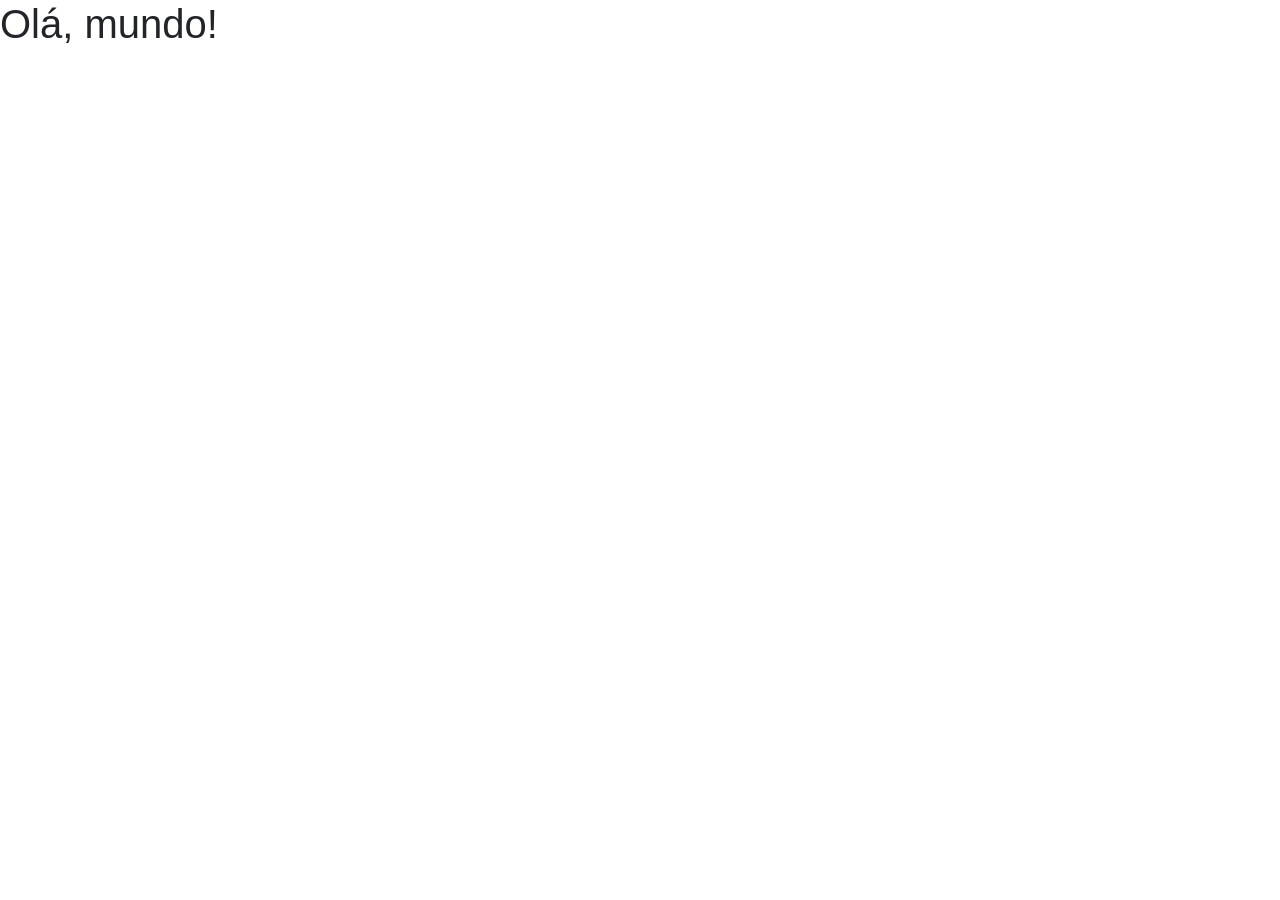
==== portifolio.html @ c879011b "commit inicial" ====
<!DOCTYPE html>
<html lang="pt-br">
  <head>
    <!-- Meta tags Obrigatórias -->
    <meta charset="utf-8">
    <meta name="viewport" content="width=device-width, initial-scale=1, shrink-to-fit=no">
    <!-- Bootstrap CSS -->
    <link rel="stylesheet" href="https://stackpath.bootstrapcdn.com/bootstrap/4.1.3/css/bootstrap.min.css" integrity="sha384-MCw98/SFnGE8fJT3GXwEOngsV7Zt27NXFoaoApmYm81iuXoPkFOJwJ8ERdknLPMO" crossorigin="anonymous">
    <link rel="stylesheet" href="stylePort.css">
    <title>Olá, mundo!</title>
  </head>
  <body>
    <h1>Olá, mundo!</h1>

    <!-- JavaScript (Opcional) -->
    <!-- jQuery primeiro, depois Popper.js, depois Bootstrap JS -->
    <script src="https://code.jquery.com/jquery-3.3.1.slim.min.js" integrity="sha384-q8i/X+965DzO0rT7abK41JStQIAqVgRVzpbzo5smXKp4YfRvH+8abtTE1Pi6jizo" crossorigin="anonymous"></script>
    <script src="https://cdnjs.cloudflare.com/ajax/libs/popper.js/1.14.3/umd/popper.min.js" integrity="sha384-ZMP7rVo3mIykV+2+9J3UJ46jBk0WLaUAdn689aCwoqbBJiSnjAK/l8WvCWPIPm49" crossorigin="anonymous"></script>
    <script src="https://stackpath.bootstrapcdn.com/bootstrap/4.1.3/js/bootstrap.min.js" integrity="sha384-ChfqqxuZUCnJSK3+MXmPNIyE6ZbWh2IMqE241rYiqJxyMiZ6OW/JmZQ5stwEULTy" crossorigin="anonymous"></script>
  </body>
</html>
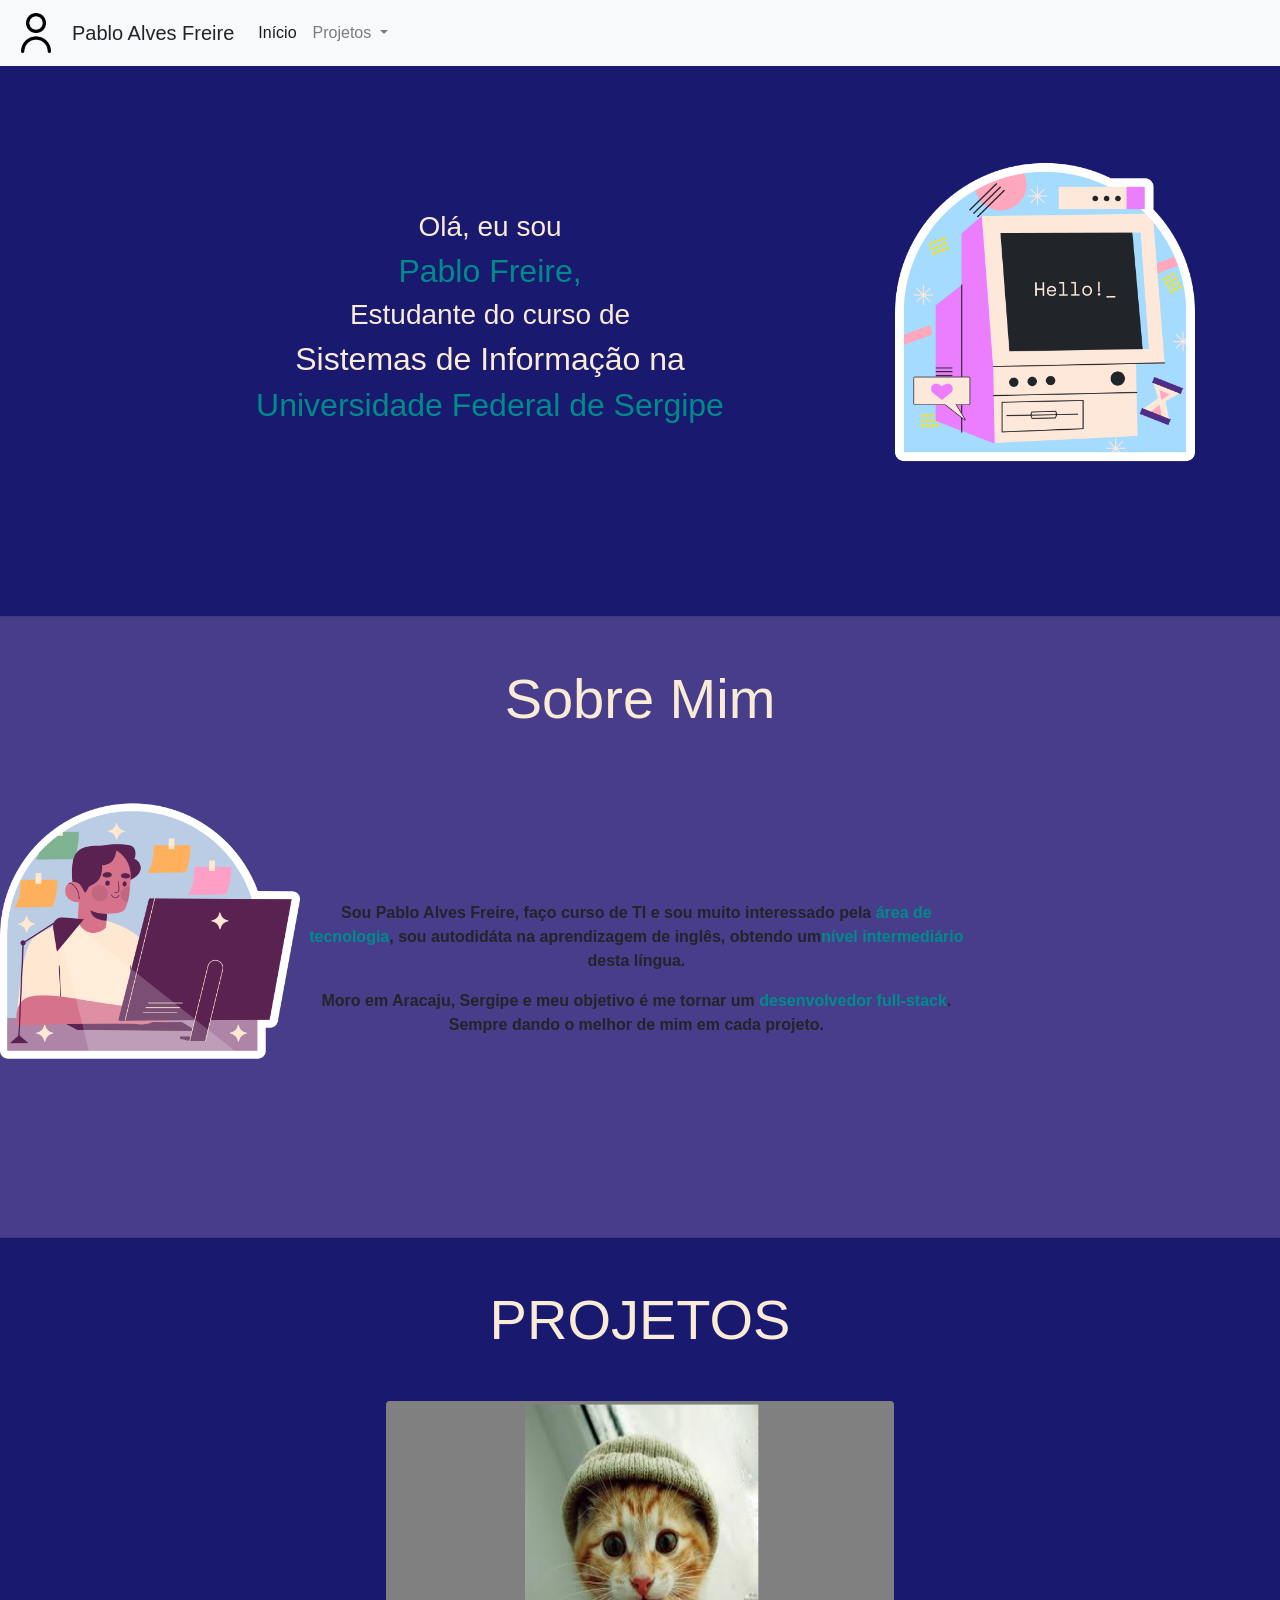
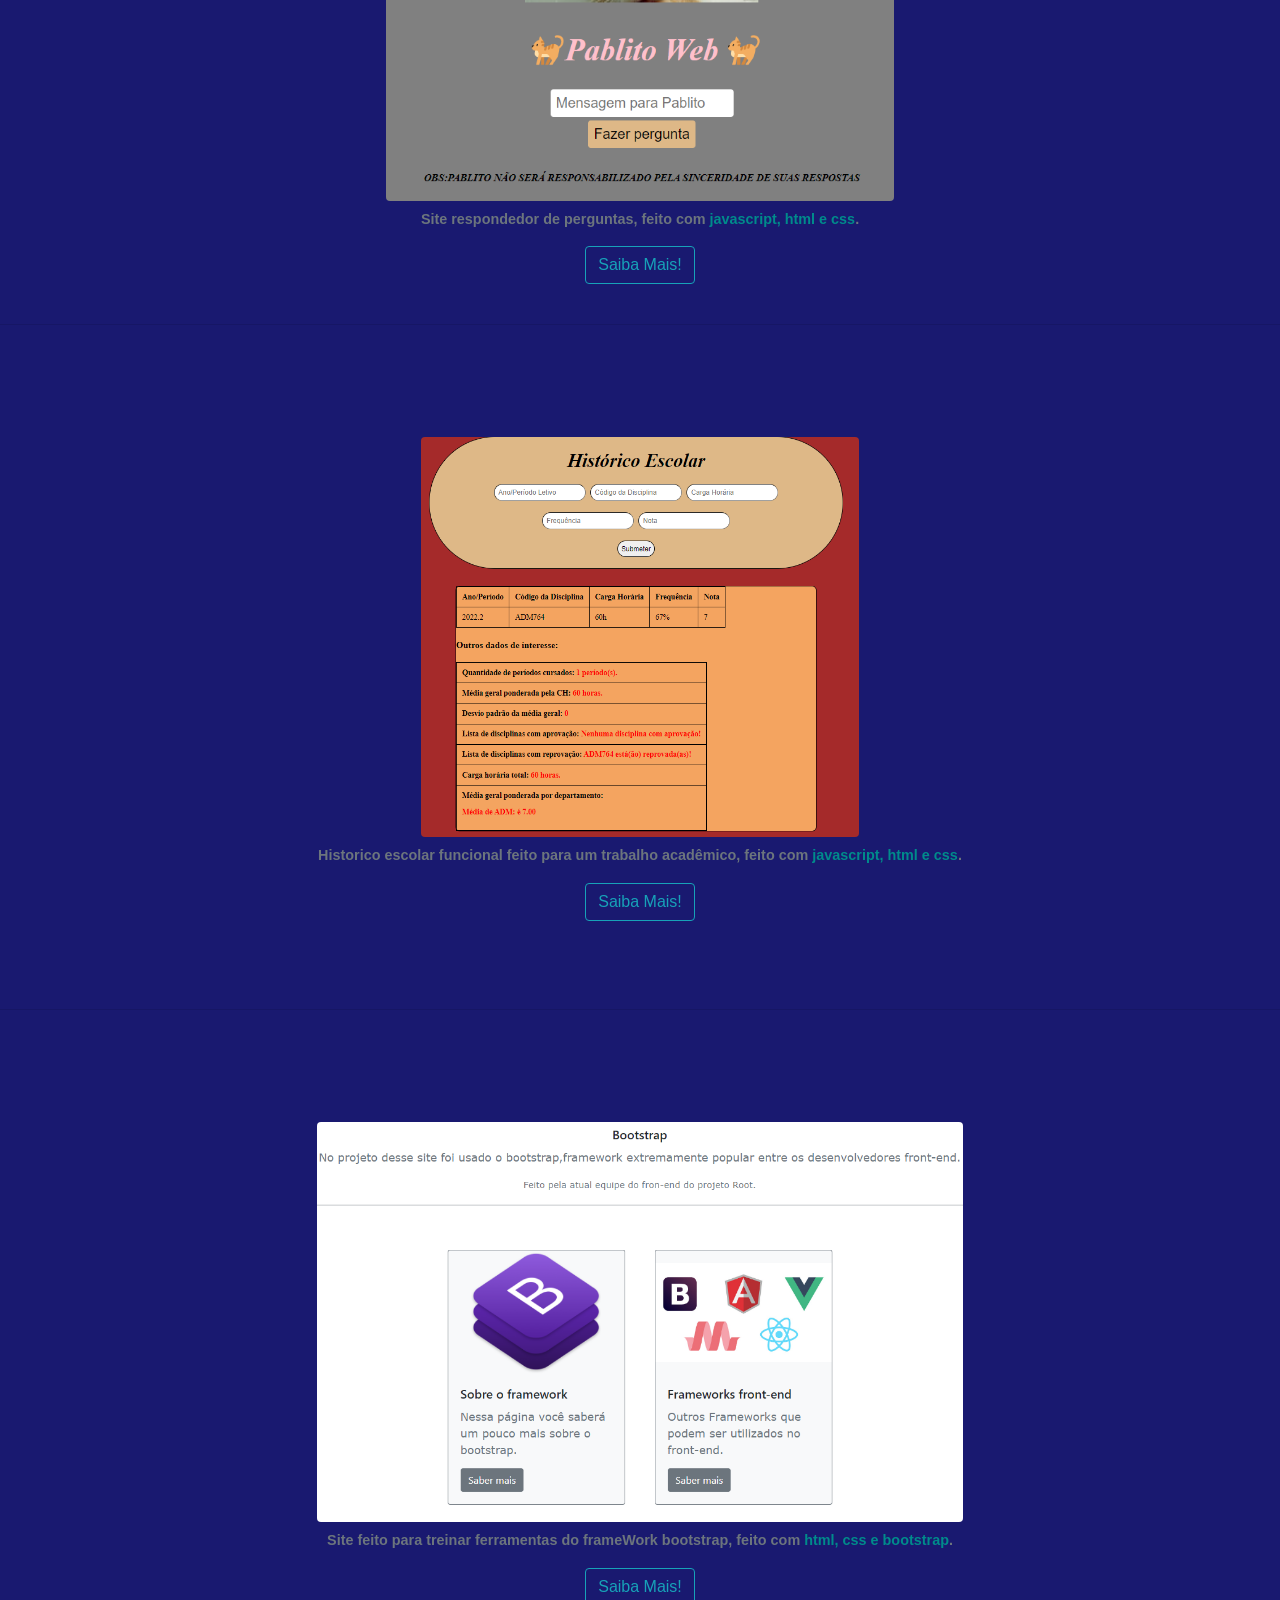
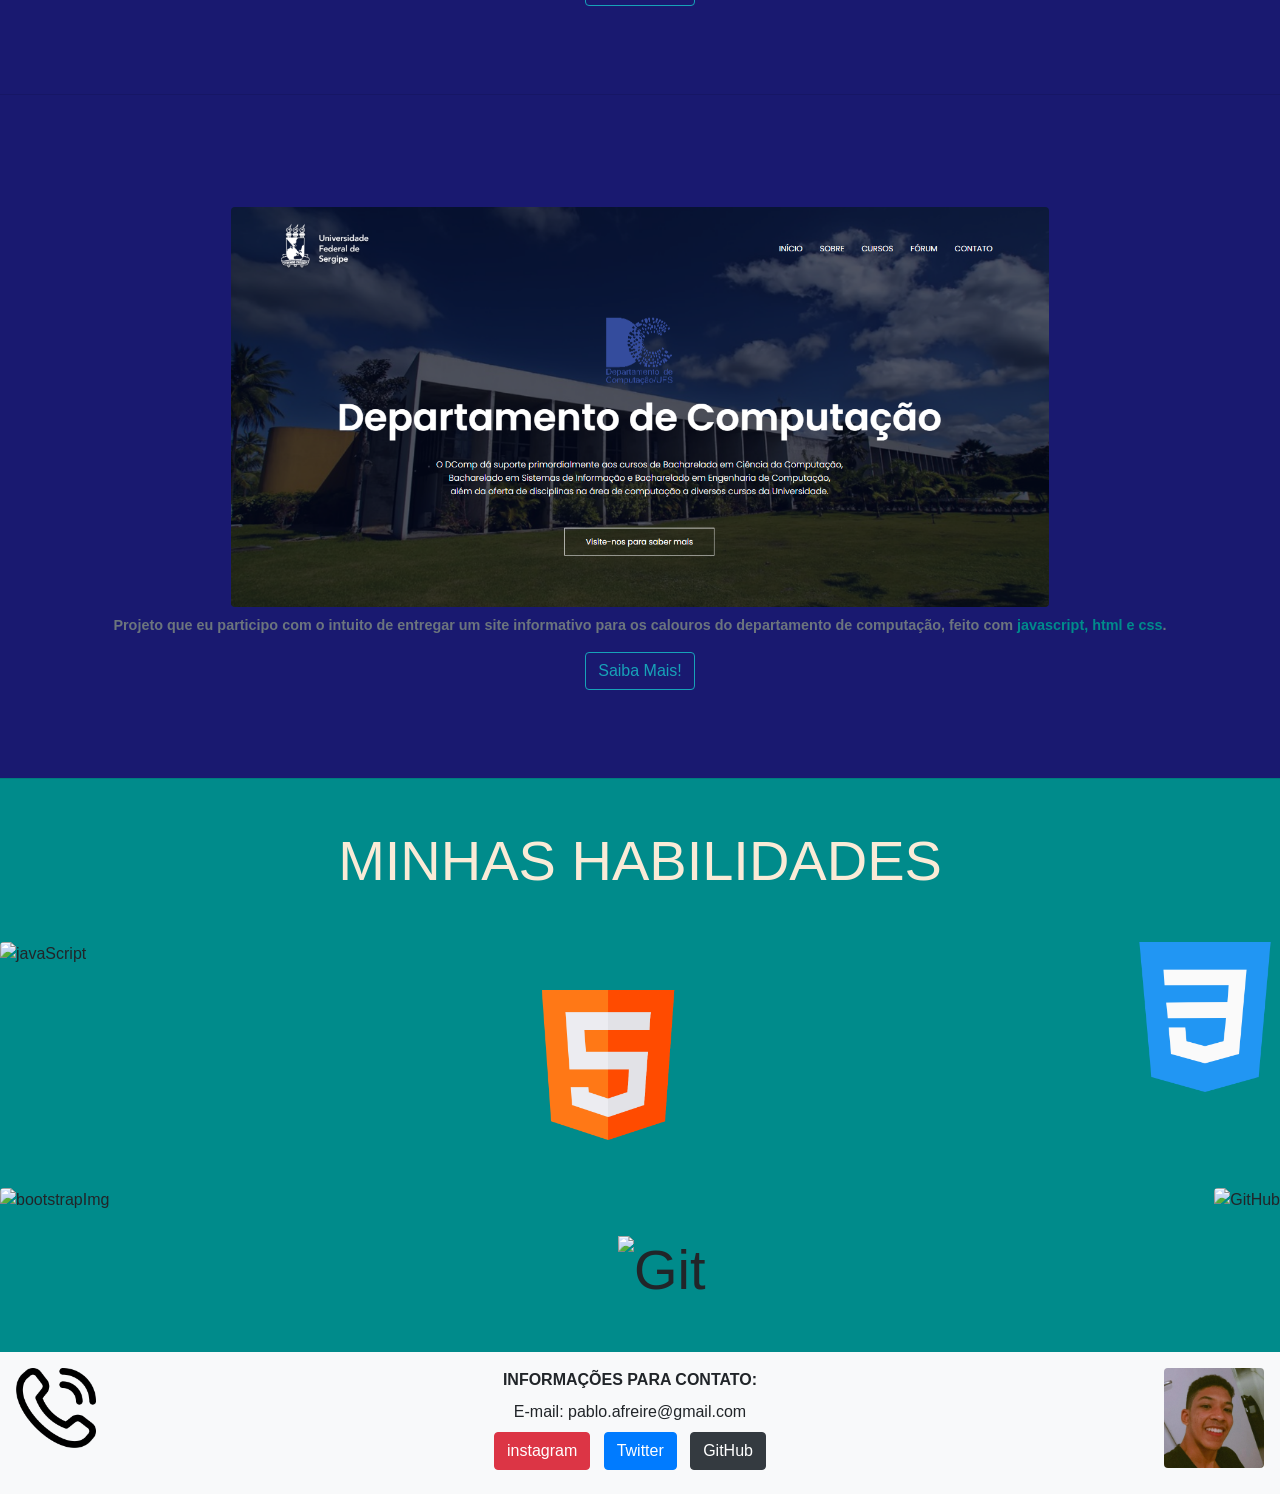
==== commit 7e60595a: "Muitas alterações" ====
--- a/portifolio.html
+++ b/portifolio.html
@@ -7,13 +7,167 @@
     <!-- Bootstrap CSS -->
     <link rel="stylesheet" href="https://stackpath.bootstrapcdn.com/bootstrap/4.1.3/css/bootstrap.min.css" integrity="sha384-MCw98/SFnGE8fJT3GXwEOngsV7Zt27NXFoaoApmYm81iuXoPkFOJwJ8ERdknLPMO" crossorigin="anonymous">
     <link rel="stylesheet" href="stylePort.css">
-    <title>Olá, mundo!</title>
+    <title>Portifólio</title>
   </head>
   <body>
-    <h1>Olá, mundo!</h1>
+    <nav class="navbar navbar-expand-lg navbar-light bg-light">
+        <a class="navbar-brand font-family-nav"><img class="root-image" src="do-utilizador.png" >
+        <a class="navbar-brand">Pablo Alves Freire</a>
+        <button class="navbar-toggler" type="button" data-toggle="collapse" data-target="#conteudoNavbarSuportado" aria-controls="conteudoNavbarSuportado" aria-expanded="false" aria-label="Alterna navegação">
+          <span class="navbar-toggler-icon"></span>
+        </button>
+      
+        <div class="collapse navbar-collapse" id="conteudoNavbarSuportado">
+          <ul class="navbar-nav mr-auto">
+            <li class="nav-item active">
+              <a class="nav-link" href="portifolio.html">Início <span class="sr-only">(página atual)</span></a>
+            </li>
+            <li class="nav-item dropdown">
+              <a class="nav-link dropdown-toggle" href="#" id="navbarDropdown" role="button" data-toggle="dropdown" aria-haspopup="true" aria-expanded="false">
+                Projetos
+              </a>
+              <div class="dropdown-menu" aria-labelledby="navbarDropdown">
+                <a class="dropdown-item" href="https://ypabloo.github.io/PablitoWeb/">Bola de Cristal</a>
+                <div class="dropdown-divider"></div>
+                <a class="dropdown-item" href="https://github.com/yPabloo/historicoEscolarFuncional">Hístorico Escolar</a>
+                <div class="dropdown-divider"></div>
+                <a class="dropdown-item" href="https://gyovani19.github.io/dcomp-lite/">Futuro Site de Calouro</a>
+                <div class="dropdown-divider"></div>
+                <a class="dropdown-item" href="https://github.com/leticiare/TarefaFramework">Uso do Bootstrap na prática</a>
+              </div>
+            </li>
+          </ul>
+        </div>
+    </nav>
+    <br>
+    <br>
+    <br>
+    <br>
+    <div class="container">
+      <img class="rounded float-right" src="retro.png" alt="compRetro" style="height: 300px;">
+      <br>
+      <br>
+      <h3>Olá, eu sou </h3>
+      <h2 style="color: #008B8B;">Pablo Freire,</h2>
+      <h3>Estudante do curso de  </h3> 
+      <h2>Sistemas de Informação na</h2>
+      <h2 style="color: #008B8B;">Universidade Federal de Sergipe</h2>
+    </div>
+    <br>
+    <br>
+    <br>
+    <br>
+    <br>
+    <br>
+    <br>
 
-    <!-- JavaScript (Opcional) -->
-    <!-- jQuery primeiro, depois Popper.js, depois Bootstrap JS -->
+    <div class="Pag2">
+      <hr>
+      <div>
+        <h2 id="letra" class="mt-5 mb-5 text-center display-4">Sobre Mim</h2>
+      </div>
+      <img class="rounded float-left" src="escritorio.png" alt="compRetro" style="height: 300px;">
+      <br>
+      <br>
+      <br>
+      <br>
+      <br>
+      <div id="texto">
+        <p><strong>Sou Pablo Alves Freire, faço curso de TI e sou muito interessado pela <strong style="color: #008B8B;">área de tecnologia</strong>, sou autodidáta na aprendizagem de inglês, obtendo um<strong style="color: #008B8B;">nível intermediário</strong>  desta língua.</strong> </p>
+        <p><strong>Moro em Aracaju, Sergipe e meu objetivo é me tornar um <strong style="color: #008B8B;">desenvolvedor full-stack</strong>. Sempre dando o melhor de mim em cada projeto.</strong> </p>
+      </div>
+      <br>
+      <br>
+      <br>
+      <br>
+      <br>
+      <br>
+      <br>
+      <hr>
+    </div>
+    <div class="Pag3">
+      <div>
+        <h2 id="letra" class="mt-5 mb-5 text-center display-4">PROJETOS</h2>
+      </div>
+      <figure class="figure">
+        <img src="pablitoWeb.png" class="figure-img img-fluid rounded" alt="pablito_web" style="height: 400px;">
+        <figcaption class="figure-caption"><strong>Site respondedor de perguntas, feito com <strong style="color: #008B8B;">javascript, html e css</strong>.</strong> </figcaption>
+      </figure>
+      <div class="nomes text-center mb-2"><a class="btn btn-outline-info" href="https://ypabloo.github.io/PablitoWeb/" role="button">Saiba Mais!</a>
+      <br>
+      <br>
+      <hr>
+    </div>
+    <div class="Pag3">
+      <br>
+      <br>
+      <br>
+      <br>
+      <figure class="figure">
+        <img src="historico2.png" class="figure-img img-fluid rounded" alt="historicoEscolar" style="height: 400px;">
+        <figcaption class="figure-caption"><strong>Historico escolar funcional feito para um trabalho acadêmico, feito com <strong style="color: #008B8B;">javascript, html e css</strong>.</strong> </figcaption>
+      </figure>
+      <div class="nomes text-center mb-2"><a class="btn btn-outline-info" href="https://github.com/yPabloo/historicoEscolarFuncional" role="button">Saiba Mais!</a>
+      <br>
+      <br>
+      <br>
+      <br>
+      <hr>
+    </div>
+    <div class="Pag3">
+      <br>
+      <br>
+      <br>
+      <br>
+      <figure class="figure">
+        <img src="bootsctrap.png" class="figure-img img-fluid rounded" alt="bootstrapTeste" style="height: 400px;">
+        <figcaption class="figure-caption"><strong>Site feito para treinar ferramentas do frameWork bootstrap, feito com <strong style="color: #008B8B;">html, css e bootstrap</strong>.</strong> </figcaption>
+      </figure>
+      <div class="nomes text-center mb-2"><a class="btn btn-outline-info" href="https://github.com/leticiare/TarefaFramework" role="button">Saiba Mais!</a>
+      <br>
+      <br>
+      <br>
+      <br>
+      <hr>
+    </div>
+    <div class="Pag3">
+      <br>
+      <br>
+      <br>
+      <br>
+      <figure class="figure">
+        <img src="dcomp" class="figure-img img-fluid rounded" alt="projetoDcomp" style="height: 400px;">
+        <figcaption class="figure-caption"><strong>Projeto que eu participo com o intuito de entregar um site informativo para os calouros do departamento de computação, feito com <strong style="color: #008B8B;">javascript, html e css</strong>.</strong> </figcaption>
+      </figure>
+      <div class="nomes text-center mb-2"><a class="btn btn-outline-info" href="https://gyovani19.github.io/dcomp-lite/" role="button">Saiba Mais!</a>
+      <br>
+      <br>
+      <br>
+      <br>
+      
+    </div>
+    <div class="Pag4">
+      <hr>
+      <div>
+        <h2 id="letra" class="mt-5 mb-5 text-center display-4">MINHAS HABILIDADES</h2>
+      </div>
+      <div>
+        <img src="https://raw.githubusercontent.com/devicons/devicon/master/icons/javascript/javascript-plain.svg" class="rounded float-left" alt="javaScript" style="height: 150px;">
+        <img src="html.png" class="mt-5 mb-5 text-center display-4" alt="html" style="height: 150px;">
+        <img src="css-3.png" class="rounded float-right" alt="css" style="height: 150px;">
+      </div>
+      <img src="https://raw.githubusercontent.com/devicons/devicon/master/icons/bootstrap/bootstrap-original.svg" class="rounded float-left" alt="bootstrapImg" style="height: 150px;">
+      <img src="https://raw.githubusercontent.com/devicons/devicon/master/icons/git/git-original.svg" class="mt-5 mb-5 text-center display-4" alt="Git" style="height: 150px;">
+      <img src="https://raw.githubusercontent.com/devicons/devicon/master/icons/github/github-original.svg" class="rounded float-right" alt="GitHub" style="height: 150px;">
+    
+    <footer class="footer bg-light p-3"> 
+      <img class="rounded float-right" src="pablo.jpg" style="height: 100px;">
+      <img class="rounded float-left" src="chamada-telefonica.png" style="height: 80px;"><div class="nomes text-center mb-2"><p class="d-inline p-2"><strong>INFORMAÇÕES PARA CONTATO:</strong></p></div> 
+      <div class="nomes text-center mb-2"><p class="d-inline p-2">E-mail: pablo.afreire@gmail.com</p></div>
+      <div class="nomes text-center mb-2"><a class="btn btn-danger" href="https://www.instagram.com/hi_pabloo/" role="button">instagram</a>&nbsp;&nbsp;&nbsp;<a class="btn btn-primary" href="https://twitter.com/PabloAlvesFreir" role="button">Twitter</a>&nbsp;&nbsp;&nbsp;<a class="btn btn-dark" href="https://github.com/yPabloo" role="button">GitHub</a></div>
+    </footer>
+    </div>
+    
     <script src="https://code.jquery.com/jquery-3.3.1.slim.min.js" integrity="sha384-q8i/X+965DzO0rT7abK41JStQIAqVgRVzpbzo5smXKp4YfRvH+8abtTE1Pi6jizo" crossorigin="anonymous"></script>
     <script src="https://cdnjs.cloudflare.com/ajax/libs/popper.js/1.14.3/umd/popper.min.js" integrity="sha384-ZMP7rVo3mIykV+2+9J3UJ46jBk0WLaUAdn689aCwoqbBJiSnjAK/l8WvCWPIPm49" crossorigin="anonymous"></script>
     <script src="https://stackpath.bootstrapcdn.com/bootstrap/4.1.3/js/bootstrap.min.js" integrity="sha384-ChfqqxuZUCnJSK3+MXmPNIyE6ZbWh2IMqE241rYiqJxyMiZ6OW/JmZQ5stwEULTy" crossorigin="anonymous"></script>
--- a/stylePort.css
+++ b/stylePort.css
@@ -0,0 +1,31 @@
+body {
+    background-color: #191970;
+    font-family: Verdana, Geneva, Tahoma, sans-serif;
+}
+
+.root-image{
+    height: 40px;
+}
+.container{
+    color: antiquewhite;
+    font-family: Impact, Haettenschweiler, 'Arial Narrow Bold', sans-serif;
+    text-align: center;
+}
+#letra{
+    color: antiquewhite;
+    font-family: Impact, Haettenschweiler, 'Arial Narrow Bold', sans-serif;
+}
+#texto{
+    width: 76%;
+    text-align: center;
+}
+.Pag2{
+    background-color: #483D8B;
+}
+.Pag3{
+    text-align: center;
+}
+.Pag4{
+    text-align: center;
+    background-color: #008B8B;
+}
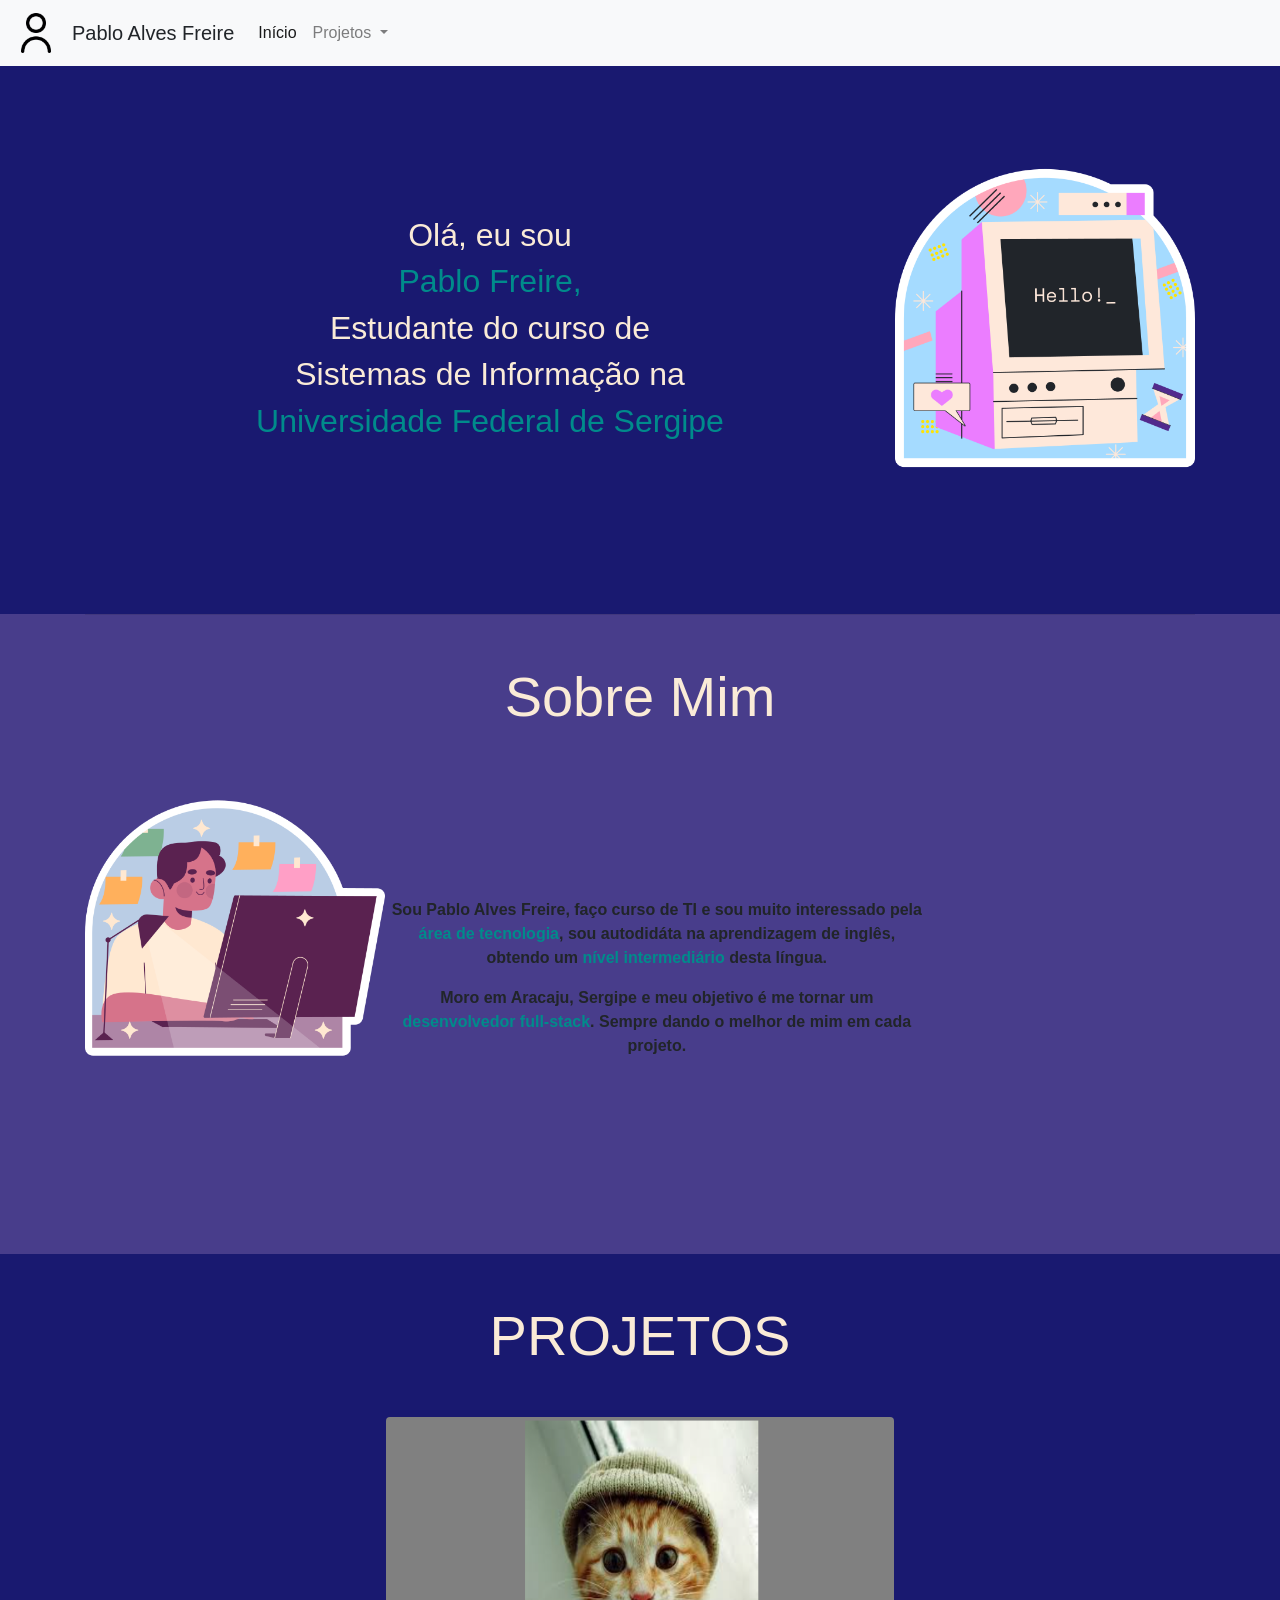
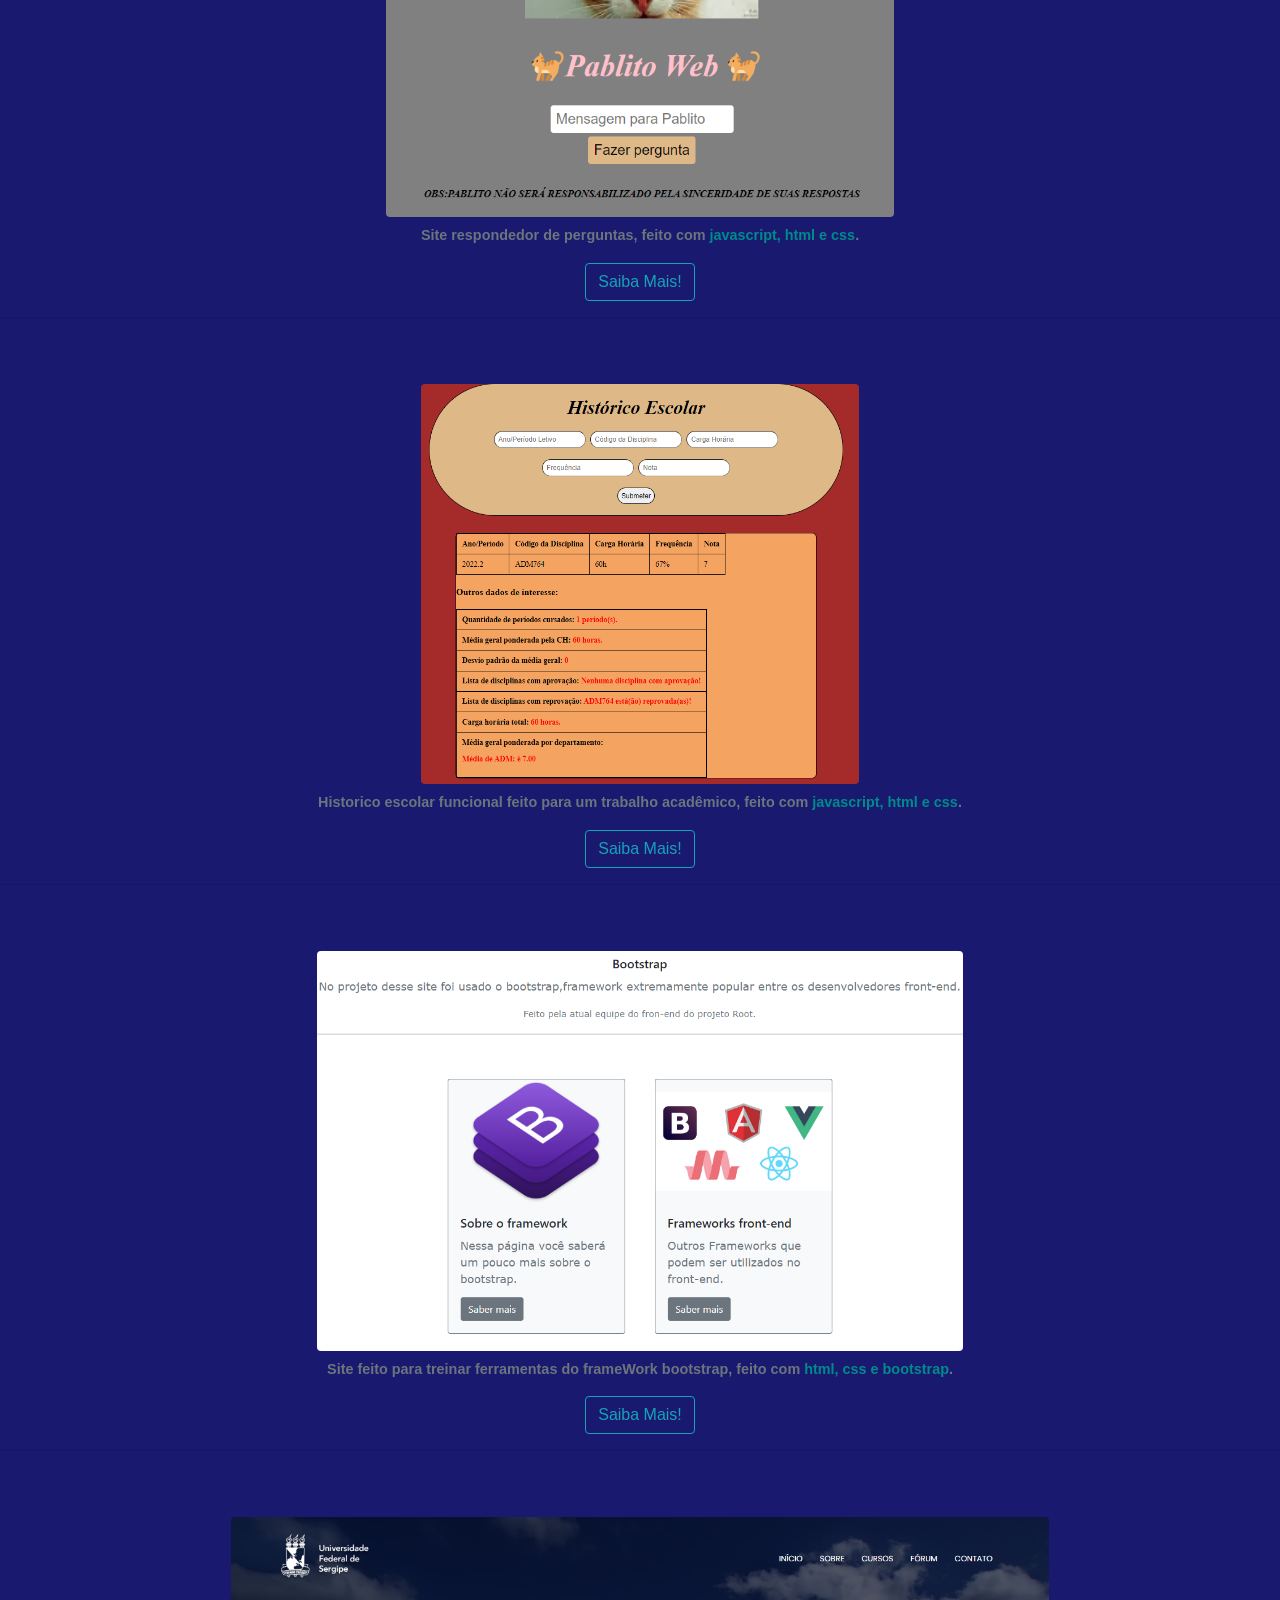
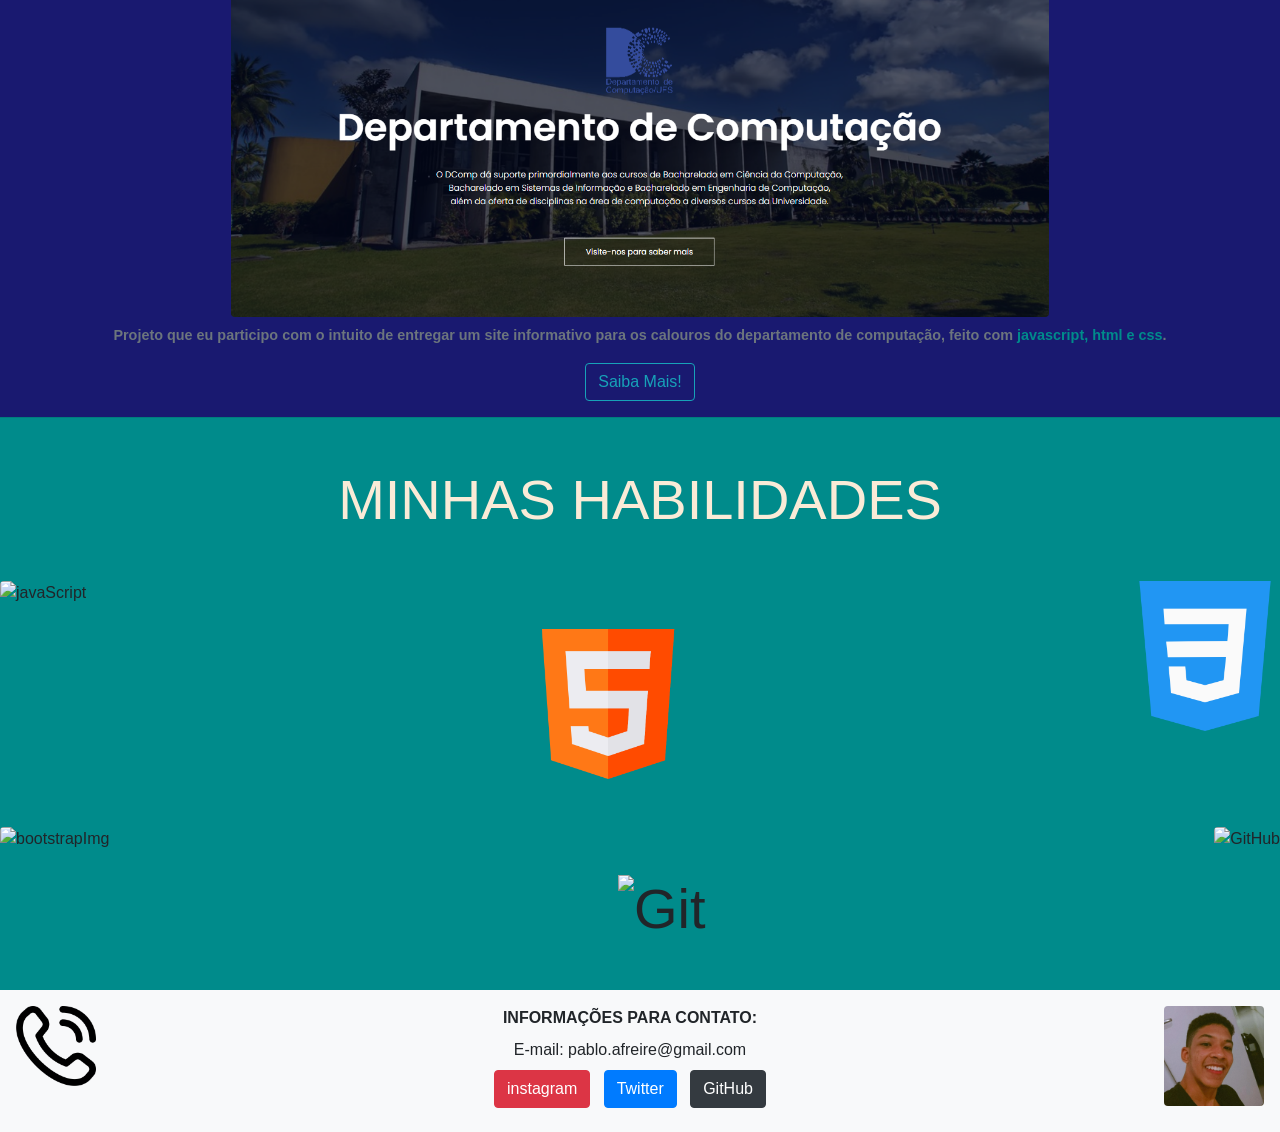
==== commit dc952f3a: "melhorando responsividade" ====
--- a/portifolio.html
+++ b/portifolio.html
@@ -39,51 +39,37 @@
           </ul>
         </div>
     </nav>
-    <br>
-    <br>
-    <br>
-    <br>
-    <div class="container">
+    
+    <div class="container" id="primeira">
       <img class="rounded float-right" src="retro.png" alt="compRetro" style="height: 300px;">
       <br>
       <br>
-      <h3>Olá, eu sou </h3>
+      <h2>Olá, eu sou</h2>
       <h2 style="color: #008B8B;">Pablo Freire,</h2>
-      <h3>Estudante do curso de  </h3> 
+      <h2>Estudante do curso de</h2> 
       <h2>Sistemas de Informação na</h2>
       <h2 style="color: #008B8B;">Universidade Federal de Sergipe</h2>
     </div>
-    <br>
-    <br>
-    <br>
-    <br>
-    <br>
-    <br>
-    <br>
+    
 
-    <div class="Pag2">
-      <hr>
-      <div>
-        <h2 id="letra" class="mt-5 mb-5 text-center display-4">Sobre Mim</h2>
+    <div id="Pag2">
+      <div class="container">
+        <hr>
+        <div>
+          <h2 id="letra" class="mt-5 mb-5 text-center display-4">Sobre Mim</h2>
+        </div>
+        <img class="rounded float-left" src="escritorio.png" alt="compRetro" style="height: 300px;">
+        <br>
+        <br>
+        <br>
+        <br>
+        <br>
+        <div id="texto">
+          <p><strong>Sou Pablo Alves Freire, faço curso de TI e sou muito interessado pela <strong style="color: #008B8B;">área de tecnologia</strong>, sou autodidáta na aprendizagem de inglês, obtendo um <strong style="color: #008B8B;">nível intermediário</strong>  desta língua.</strong> </p>
+          <p><strong>Moro em Aracaju, Sergipe e meu objetivo é me tornar um <strong style="color: #008B8B;">desenvolvedor full-stack</strong>. Sempre dando o melhor de mim em cada projeto.</strong> </p>
+        </div>
+  
       </div>
-      <img class="rounded float-left" src="escritorio.png" alt="compRetro" style="height: 300px;">
-      <br>
-      <br>
-      <br>
-      <br>
-      <br>
-      <div id="texto">
-        <p><strong>Sou Pablo Alves Freire, faço curso de TI e sou muito interessado pela <strong style="color: #008B8B;">área de tecnologia</strong>, sou autodidáta na aprendizagem de inglês, obtendo um<strong style="color: #008B8B;">nível intermediário</strong>  desta língua.</strong> </p>
-        <p><strong>Moro em Aracaju, Sergipe e meu objetivo é me tornar um <strong style="color: #008B8B;">desenvolvedor full-stack</strong>. Sempre dando o melhor de mim em cada projeto.</strong> </p>
-      </div>
-      <br>
-      <br>
-      <br>
-      <br>
-      <br>
-      <br>
-      <br>
-      <hr>
     </div>
     <div class="Pag3">
       <div>
@@ -94,59 +80,40 @@
         <figcaption class="figure-caption"><strong>Site respondedor de perguntas, feito com <strong style="color: #008B8B;">javascript, html e css</strong>.</strong> </figcaption>
       </figure>
       <div class="nomes text-center mb-2"><a class="btn btn-outline-info" href="https://ypabloo.github.io/PablitoWeb/" role="button">Saiba Mais!</a>
-      <br>
-      <br>
+      
       <hr>
     </div>
-    <div class="Pag3">
-      <br>
-      <br>
-      <br>
-      <br>
+    <div class="Pag4">
+
       <figure class="figure">
         <img src="historico2.png" class="figure-img img-fluid rounded" alt="historicoEscolar" style="height: 400px;">
         <figcaption class="figure-caption"><strong>Historico escolar funcional feito para um trabalho acadêmico, feito com <strong style="color: #008B8B;">javascript, html e css</strong>.</strong> </figcaption>
       </figure>
       <div class="nomes text-center mb-2"><a class="btn btn-outline-info" href="https://github.com/yPabloo/historicoEscolarFuncional" role="button">Saiba Mais!</a>
-      <br>
-      <br>
-      <br>
-      <br>
+
       <hr>
     </div>
-    <div class="Pag3">
-      <br>
-      <br>
-      <br>
-      <br>
+    <div class="Pag5">
+
       <figure class="figure">
         <img src="bootsctrap.png" class="figure-img img-fluid rounded" alt="bootstrapTeste" style="height: 400px;">
         <figcaption class="figure-caption"><strong>Site feito para treinar ferramentas do frameWork bootstrap, feito com <strong style="color: #008B8B;">html, css e bootstrap</strong>.</strong> </figcaption>
       </figure>
       <div class="nomes text-center mb-2"><a class="btn btn-outline-info" href="https://github.com/leticiare/TarefaFramework" role="button">Saiba Mais!</a>
-      <br>
-      <br>
-      <br>
-      <br>
+      
       <hr>
     </div>
-    <div class="Pag3">
-      <br>
-      <br>
-      <br>
-      <br>
+    <div class="Pag6">
+      
       <figure class="figure">
         <img src="dcomp" class="figure-img img-fluid rounded" alt="projetoDcomp" style="height: 400px;">
         <figcaption class="figure-caption"><strong>Projeto que eu participo com o intuito de entregar um site informativo para os calouros do departamento de computação, feito com <strong style="color: #008B8B;">javascript, html e css</strong>.</strong> </figcaption>
       </figure>
       <div class="nomes text-center mb-2"><a class="btn btn-outline-info" href="https://gyovani19.github.io/dcomp-lite/" role="button">Saiba Mais!</a>
-      <br>
-      <br>
-      <br>
-      <br>
+        
       
     </div>
-    <div class="Pag4">
+    <div class="Pag7">
       <hr>
       <div>
         <h2 id="letra" class="mt-5 mb-5 text-center display-4">MINHAS HABILIDADES</h2>
--- a/stylePort.css
+++ b/stylePort.css
@@ -6,10 +6,12 @@
 .root-image{
     height: 40px;
 }
-.container{
+#primeira{
     color: antiquewhite;
     font-family: Impact, Haettenschweiler, 'Arial Narrow Bold', sans-serif;
     text-align: center;
+    padding-top: 102px;
+    padding-bottom: 150px;
 }
 #letra{
     color: antiquewhite;
@@ -19,13 +21,26 @@
     width: 76%;
     text-align: center;
 }
-.Pag2{
+#Pag2{
     background-color: #483D8B;
+    padding-bottom: 180px;
 }
 .Pag3{
     text-align: center;
 }
 .Pag4{
     text-align: center;
+    padding-top: 50px;
+}
+.Pag5{
+    text-align: center;
+    padding-top: 50px;
+}
+.Pag6{
+    text-align: center;
+    padding-top: 50px;
+}
+.Pag7{
+    text-align: center;
     background-color: #008B8B;
 }
